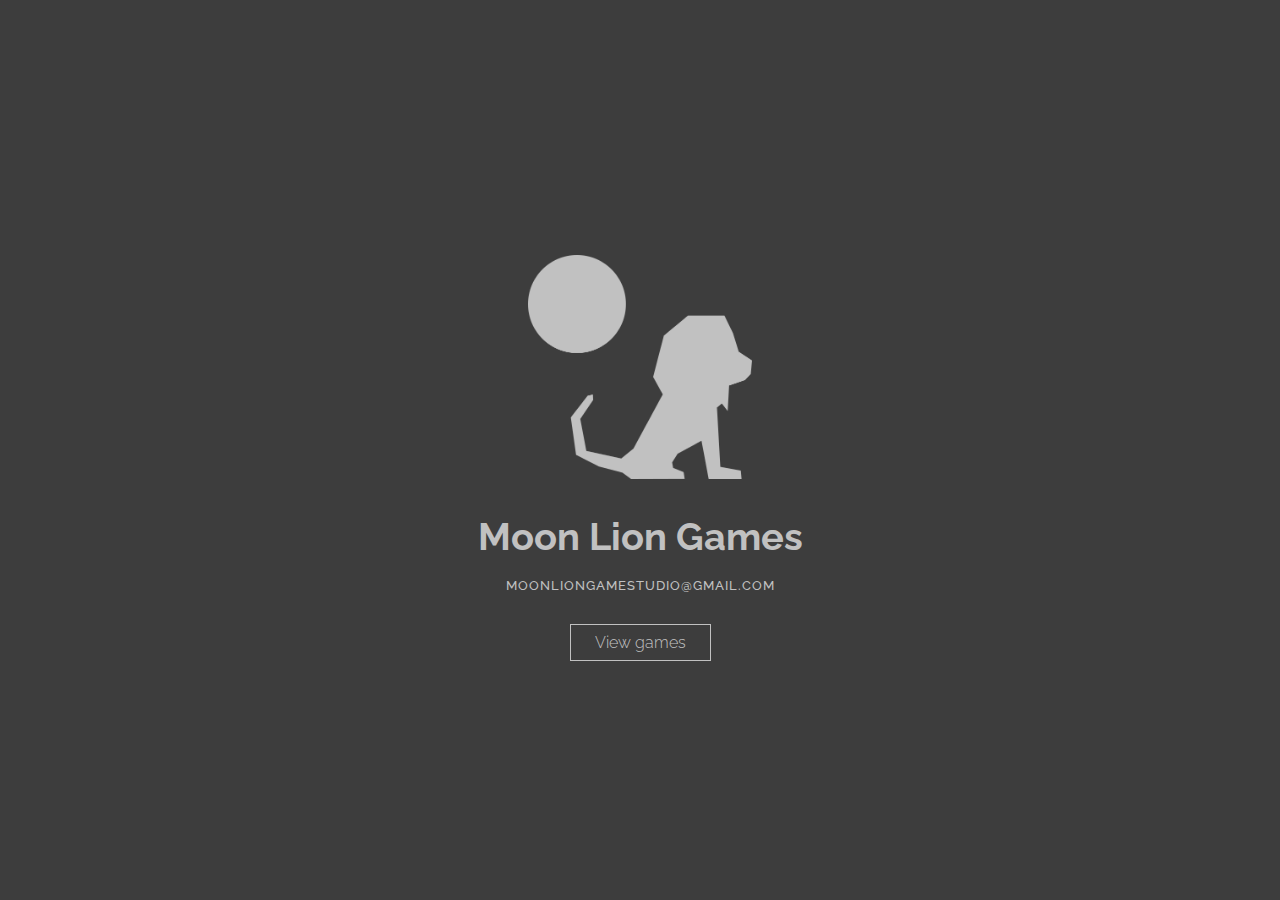
==== index.html @ f201a9bf "Add style" ====
<!DOCTYPE html>
<html lang="en" >
<head>
  <meta charset="UTF-8">
  <title>Moon Lion Games</title>
  <link rel='stylesheet' href='https://cdnjs.cloudflare.com/ajax/libs/font-awesome/4.7.0/css/font-awesome.min.css'>
  <link rel="stylesheet" href="./style.css">
</head>
<body>

<div class="hero">
  <div class="hero-img">
    <img src="./logo_transparent.png">
  </div>
  <div class="hero-text">
    <h1>Moon Lion Games</h1>
    <a href="mailto:moonliongamestudio@gmail.com"><h4>moonliongamestudio@gmail.com</h1></a>
    <a href="https://play.google.com/store/apps/dev?id=5780888328659523173" class="btn">View games</a>
  </div>
</div>
</body>
</html>
---- style.css ----
@import url('https://fonts.googleapis.com/css?family=Raleway:300,500,700');

/* Global */
* {
  box-sizing: border-box;
}
body{
  color: #C1C1C1;
  margin:  0;
  font-family: 'Raleway', sans-serif;
  font-weight: 300;
  background-color: #C1C1C1;
}
h1{
  font-size: 1.7em;
  font-weight: 700;
  line-height: 1.5em;
  /* text-transform: uppercase; */
}
h2{
  text-transform: uppercase;
}
h4{
  font-size: .8em;
  font-weight: 500;
  text-transform: uppercase;
  letter-spacing: 1px;
}
h6{
  font-weight: 500;
}
a{
  text-decoration: none;
  color: #C1C1C1;
}
ul{
  list-style: none;
}
.btn{
  display: inline-block;
  padding: .5em 1.5em;
  border: solid 1px #C1C1C1;  
  transition: all .3s ease-in;
}
.btn:hover, .btn:focus{
  transform: translate(0px, -1px);
  -webkit-box-shadow: 0px 10px 7px -9px rgba(0,0,0,0.5);
  -moz-box-shadow: 0px 10px 7px -9px rgba(0,0,0,0.5);
  box-shadow: 0px 10px 7px -9px rgba(0,0,0,0.5);
  transition: all .3s ease-out; 
}

/* Hero Section */
.hero {
	display: flex;
  flex-direction: column;
  justify-content: center;
	height: 100vh;
  width: 100%;
	align-items: center;
	background: #3d3d3d;
}
.hero-img img{
  display: flex;
}
.hero-text{
  /* padding: 0 2em 7.5em; */
  text-align: center;
}

/* Collections Section */
.box{
  display: block;
  position: relative;
  padding: 1.3em;
  background-color: #C1C1C1;
  text-align: center;
  margin-bottom: 2em;
}
.box-overlay {
  display: block;
  position: absolute;
  bottom: 0;
  left: 0;
  width: 100%;
  height: 100%;
	border: solid 3px #fff;
	transform: translate(8px, 8px);
  transition: all 1s ease;
}
.box:last-child{
  margin-bottom: 5.8em;
}
.box:hover .box-overlay,
.box:focus .box-overlay
{
  transform: translate(0px, 0px) scale(0.92, 0.8);
}

@media(min-width: 576px){
  /*  Global  */
  h1{
    margin-block-start: 0.33em;
    margin-block-end: 0.33em;
    font-size: 2.4em;
  }
  h4{
    margin-block-start: 0.87em;
    margin-block-end: 2.4em;
  }
  
  /*  Hero Section  */
  .hero{
    background-image: none;
    justify-content: center;
    overflow: hidden;
  }
  .hero-img{
    /* padding-top: 6.5em; */
  }
  .hero-img img{
    display: block;
    width: 16em;
    padding: 1em;
    height: auto;
  }
  .hero-text{
    padding: 0 2em;
  }
}
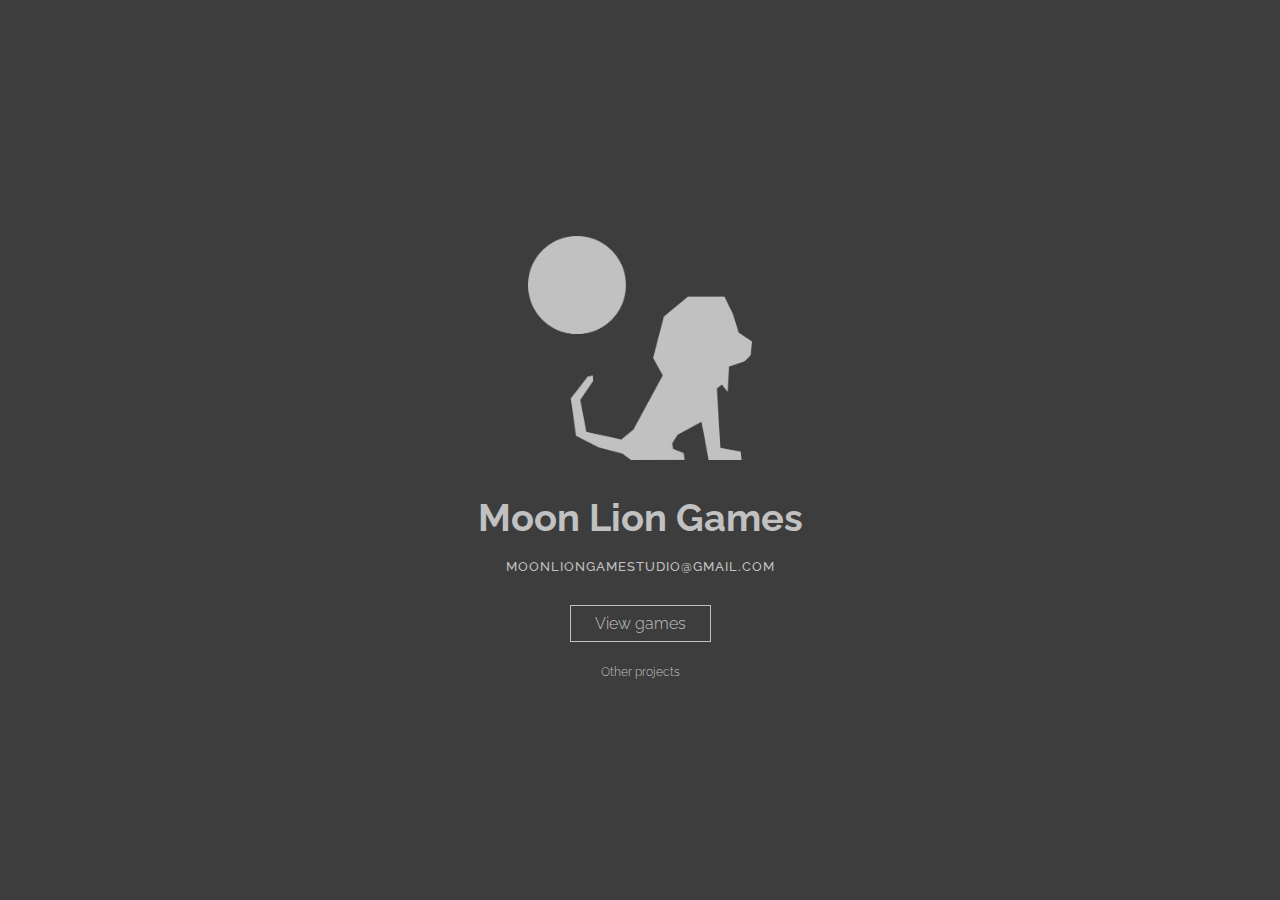
==== commit 6351941d: "Add other page" ====
--- a/index.html
+++ b/index.html
@@ -14,8 +14,12 @@
   </div>
   <div class="hero-text">
     <h1>Moon Lion Games</h1>
-    <a href="mailto:moonliongamestudio@gmail.com"><h4>moonliongamestudio@gmail.com</h1></a>
+    <a href="mailto:moonliongamestudio@gmail.com"><h4>moonliongamestudio@gmail.com</h4></a>
     <a href="https://play.google.com/store/apps/dev?id=5780888328659523173" class="btn">View games</a>
+  </div>
+  <br>
+  <div class="hero-text">
+    <a href="other.html" style="font-size:12px">Other projects</a>
   </div>
 </div>
 </body>
--- a/style.css
+++ b/style.css
@@ -50,6 +50,17 @@
   transition: all .3s ease-out; 
 }
 
+/* Menu section */
+.menu-section {
+	display: flex;
+  flex-direction: column;
+	height: 12vh;
+  padding-left: 5vh;
+  padding-top: 3vh;
+  width: 100%;
+	background: #3d3d3d;
+}
+
 /* Hero Section */
 .hero {
 	display: flex;
@@ -66,6 +77,22 @@
 .hero-text{
   /* padding: 0 2em 7.5em; */
   text-align: center;
+}
+.hero-paragraph{
+  display: flex;
+  flex-direction: row;
+	height: 100%;
+  width: 100%;
+  align-items: start;
+	background: #3d3d3d;
+  padding-left: 10vh;
+  padding-right: 10vh;
+}
+.hero-sub-img{
+  width:128px;
+  height:128px;
+  border-radius:15%;
+  overflow:hidden;
 }
 
 /* Collections Section */
